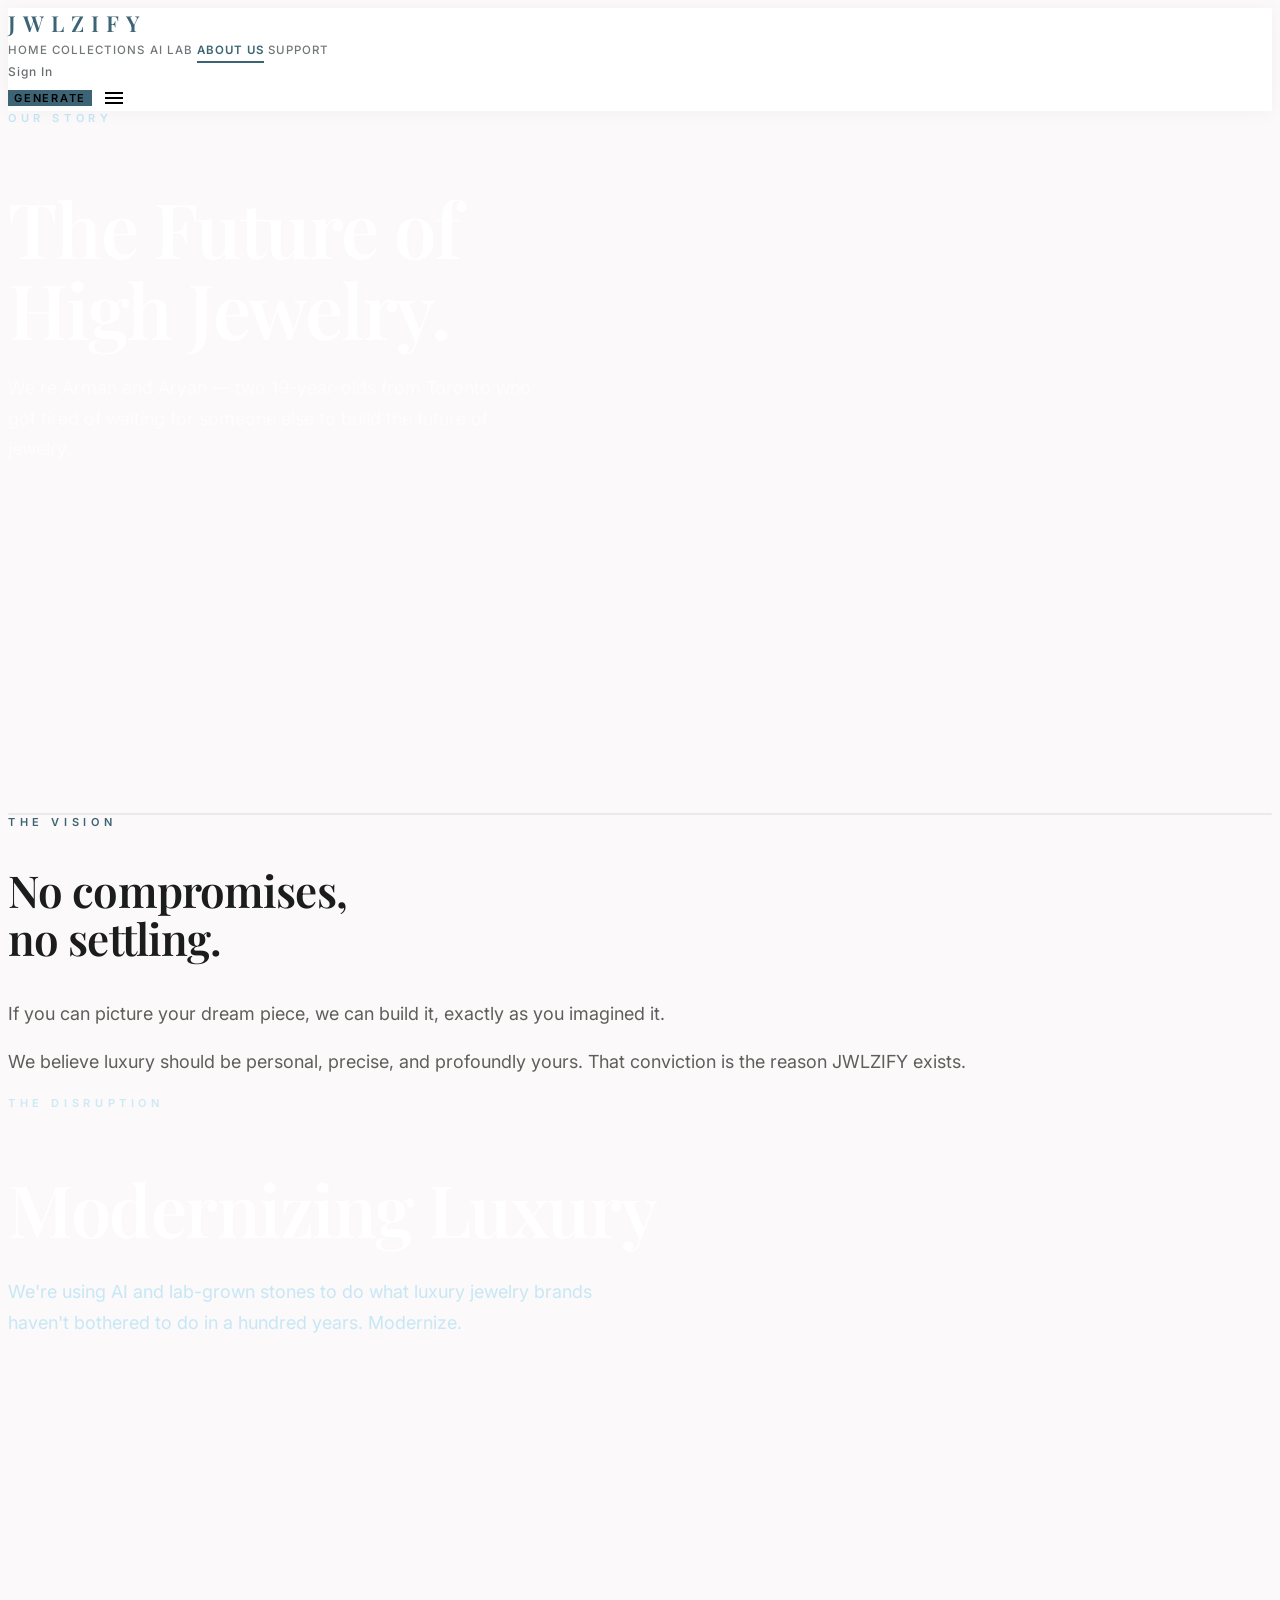
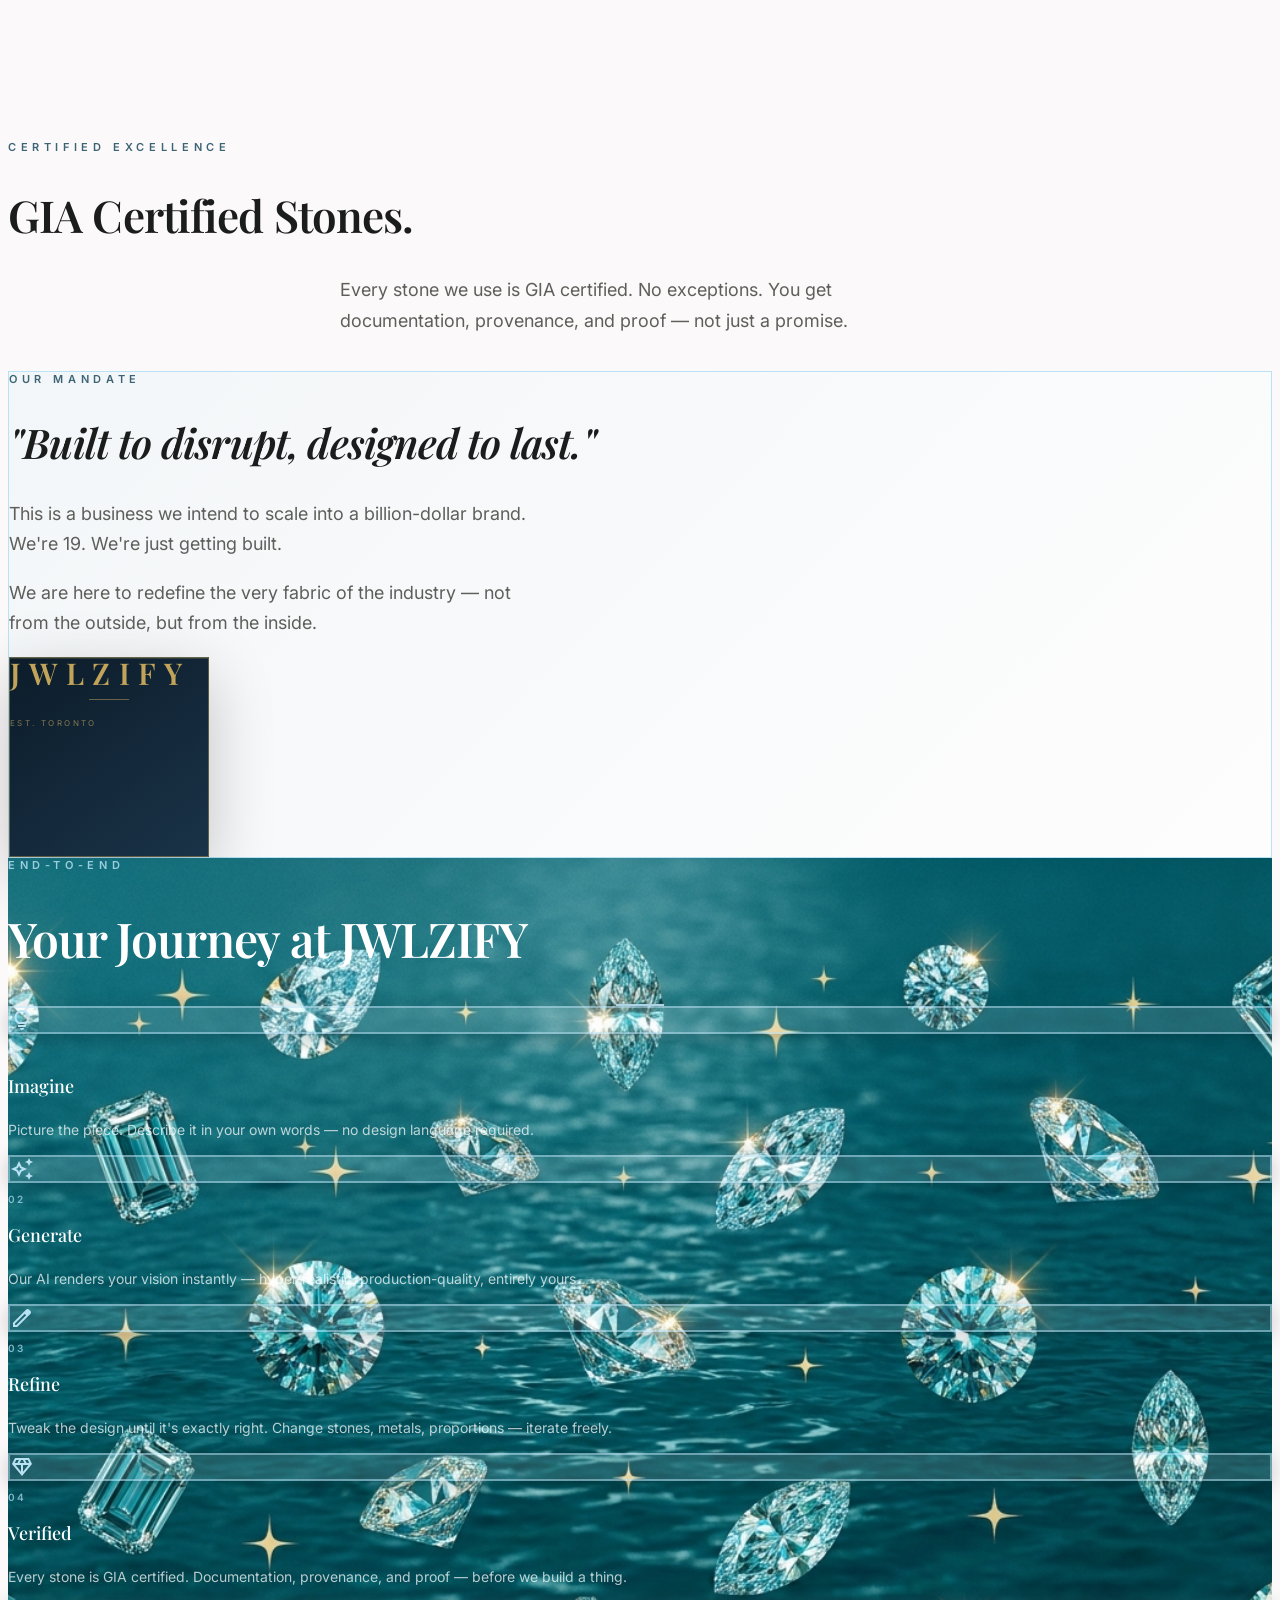
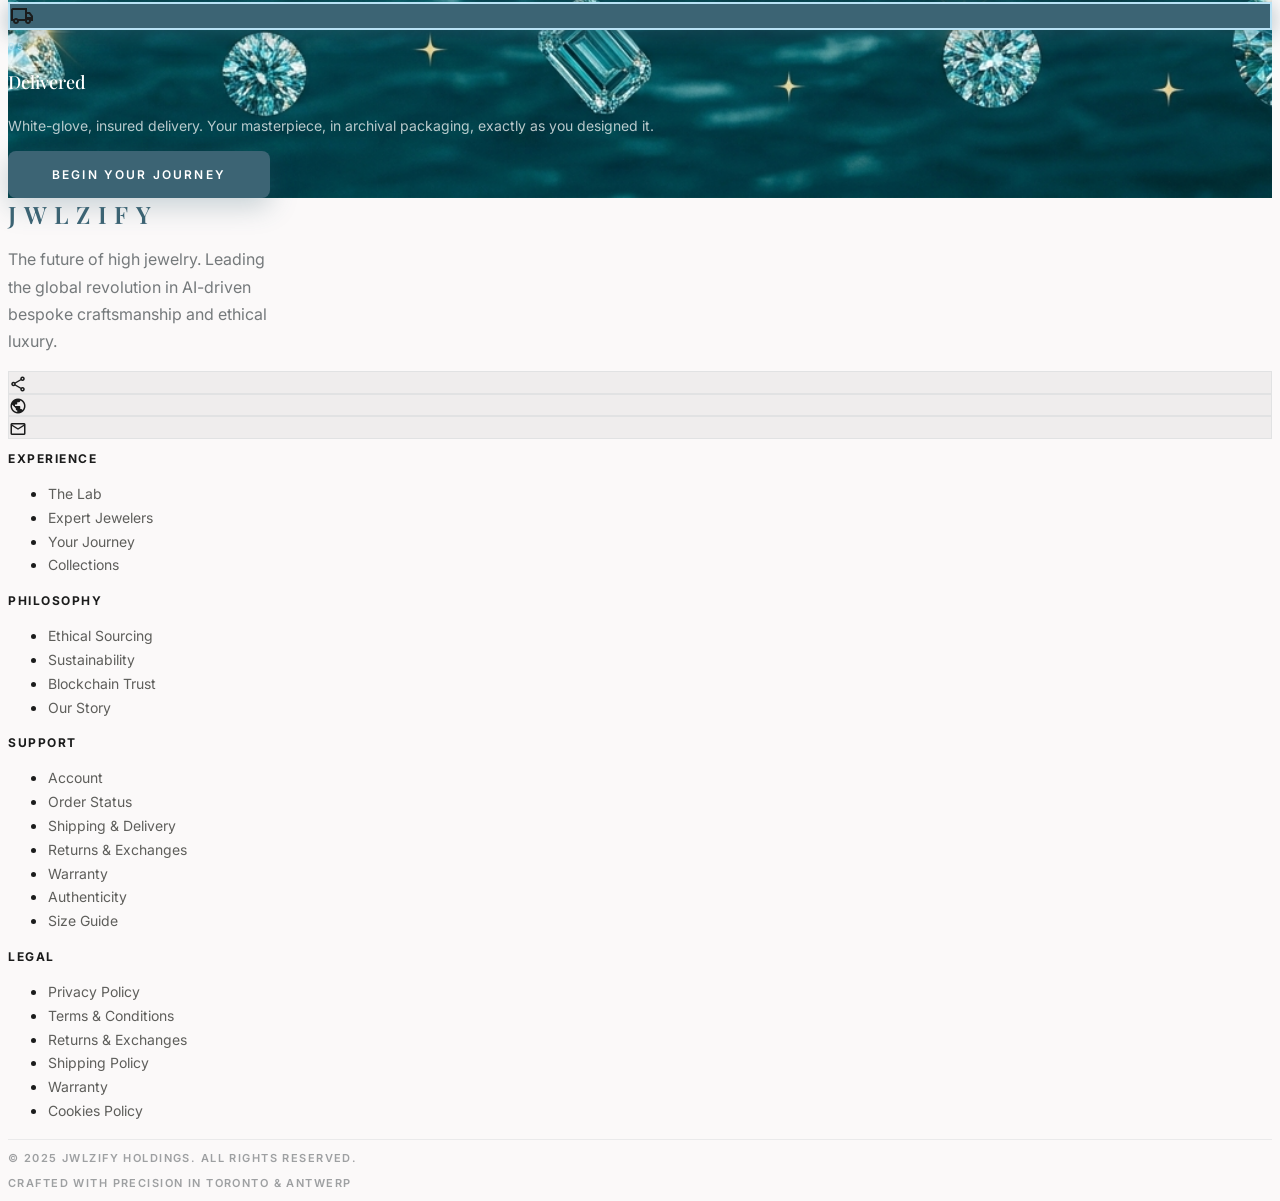
==== about.html @ e2f7aafb "Remove bottom gap in GIA section Co-Authored-By: Claude Sonnet 4.6 <noreply@anthropic.com>" ====
<!DOCTYPE html>
<html class="light" lang="en">
<head>
<meta charset="utf-8">
<meta content="width=device-width, initial-scale=1.0" name="viewport">
<title>JWLZIFY — About Us</title>
<script src="https://cdn.tailwindcss.com?plugins=forms,container-queries"></script>
<link href="https://fonts.googleapis.com/css2?family=Playfair+Display:ital,wght@0,400..900;1,400..900&family=Inter:wght@300;400;500;600;700&display=swap" rel="stylesheet">
<link href="https://fonts.googleapis.com/css2?family=Material+Symbols+Outlined:wght,FILL@100..700,0..1&display=swap" rel="stylesheet">
<link rel="stylesheet" href="styles.css">
<!-- Firebase SDK -->
<script src="https://www.gstatic.com/firebasejs/10.7.1/firebase-app-compat.js"></script>
<script src="https://www.gstatic.com/firebasejs/10.7.1/firebase-auth-compat.js"></script>
<script src="https://www.gstatic.com/firebasejs/10.7.1/firebase-firestore-compat.js"></script>
<script>
tailwind.config = {
  darkMode:"class",
  theme:{extend:{colors:{
    "primary":"#3c6474","on-primary":"#ffffff",
    "primary-container":"#b9e2f5","on-primary-container":"#3e6576",
    "primary-fixed":"#c0e9fc","primary-fixed-dim":"#a4cddf",
    "secondary":"#5e5e5b","on-secondary":"#ffffff",
    "secondary-container":"#e1dfdb","on-secondary-container":"#63635f",
    "surface":"#fbf9f9","surface-dim":"#dbdad9",
    "surface-container-lowest":"#ffffff","surface-container-low":"#f5f3f3",
    "surface-container":"#efeded","surface-container-high":"#e9e8e7",
    "surface-container-highest":"#e3e2e2",
    "on-surface":"#1b1c1c","on-surface-variant":"#41484b",
    "outline":"#71787c","outline-variant":"#c1c7cb",
    "background":"#fbf9f9",
  }}}
}
</script>
<style>
.about-hero-bg {
  background-image: url('about%20us%20pic.png');
  background-size: cover;
  background-position: center center;
  background-repeat: no-repeat;
}
.modern-overlay {
  background: linear-gradient(to top, rgba(27,28,28,0.88) 0%, rgba(27,28,28,0.55) 45%, rgba(27,28,28,0.25) 100%);
}
</style>
</head>
<body class="bg-[#fbf9f9] text-[#1b1c1c]">

<!-- ════════════════════════════
     NAVIGATION
════════════════════════════ -->
<header id="siteHeader" class="sticky top-0 w-full z-50 nav-glass border-b border-[#c1c7cb]/20"
        style="box-shadow:0 1px 18px rgba(0,0,0,0.04);">
  <nav class="flex justify-between items-center w-full max-w-[1600px] mx-auto px-4 md:px-16 py-5">
    <div class="flex items-center gap-10">
      <a href="index.html" style="font-family:'Playfair Display',serif;font-size:22px;font-weight:600;letter-spacing:0.32em;color:#3c6474;text-transform:uppercase;">JWLZIFY</a>
      <div class="hidden lg:flex items-center gap-8">
        <a href="index.html"       class="nav-link">Home</a>
        <a href="collections.html" class="nav-link">Collections</a>
        <a href="ailab.html"       class="nav-link">AI Lab</a>
        <a href="about.html"       class="nav-link nav-active">About Us</a>
        <a href="support.html"     class="nav-link">Support</a>
      </div>
    </div>
    <div class="flex items-center gap-5">
      <div class="hidden lg:flex items-center">
        <button id="signInBtn" onclick="signInWithGoogle()"
          style="font-family:Inter,sans-serif;font-size:12px;font-weight:500;letter-spacing:0.08em;color:rgba(65,72,75,0.8);background:transparent;border:none;cursor:pointer;padding:6px 0;transition:color 0.2s ease;">Sign In</button>
        <div id="userMenu" style="display:none;align-items:center;gap:8px;position:relative;cursor:pointer;" onclick="toggleDropdown()">
          <img id="userAvatar" style="width:32px;height:32px;border-radius:50%;object-fit:cover;border:2px solid rgba(60,100,116,0.3);" src="" alt="avatar">
          <span id="userName" style="font-family:Inter;font-size:13px;font-weight:500;color:#1b1c1c;"></span>
          <div id="userDropdown" style="display:none;position:absolute;top:calc(100% + 12px);right:0;background:white;border:0.5px solid rgba(193,199,203,0.6);border-radius:12px;padding:8px;min-width:160px;box-shadow:0 8px 32px rgba(0,0,0,0.08);z-index:1000;">
            <button onclick="signOut()" style="width:100%;text-align:left;padding:10px 14px;font-family:Inter;font-size:13px;color:#1b1c1c;background:transparent;border:none;border-radius:8px;cursor:pointer;transition:background 0.15s ease;" onmouseover="this.style.background='#f5f3f3'" onmouseout="this.style.background='transparent'">Sign Out</button>
          </div>
        </div>
      </div>
      <a href="ailab.html">
        <button class="label text-white px-7 py-3 rounded-lg active:scale-95 transition-all hover:brightness-110 btn-glow"
                style="background:#3c6474;font-size:11px;letter-spacing:0.16em;border:none;">GENERATE</button>
      </a>
      <button class="lg:hidden text-[#1b1c1c]" aria-label="Menu" style="background:none;border:none;">
        <span class="material-symbols-outlined">menu</span>
      </button>
    </div>
  </nav>
</header>

<main>

<!-- ════════════════════════════
     HERO — THE FOUNDERS
════════════════════════════ -->
<section class="relative overflow-hidden about-hero-wrap" style="height:clamp(560px,78vh,920px);">
  <!-- Background -->
  <div class="absolute inset-0 about-hero-bg"></div>
  <!-- Gradient overlays -->
  <div class="absolute inset-0 modern-overlay"></div>
  <div class="absolute inset-0" style="background:radial-gradient(ellipse 80% 60% at 30% 70%, rgba(60,100,116,0.08) 0%, transparent 70%);"></div>

  <!-- Content -->
  <div class="absolute inset-0 flex flex-col justify-end px-4 md:px-16 pb-20 max-w-[1600px] mx-auto">
    <div class="max-w-2xl">
      <span class="eyebrow" style="color:rgba(185,226,245,0.82);margin-bottom:20px;">Our Story</span>
      <h1 style="font-family:'Playfair Display',serif;font-size:clamp(42px,6.5vw,76px);font-weight:600;line-height:1.06;letter-spacing:-0.02em;color:#ffffff;margin-bottom:24px;">
        The Future of<br>High Jewelry.
      </h1>
      <p class="body-lg" style="color:rgba(255,255,255,0.76);max-width:540px;">
        We're Arman and Aryan — two 19-year-olds from Toronto who got tired of waiting for someone else to build the future of jewelry.
      </p>
    </div>
  </div>
</section>

<!-- ════════════════════════════
     SECTION 1 — THE VISION
════════════════════════════ -->
<section class="py-24 md:py-32 bg-[#f5f3f3]">
  <div class="max-w-[1600px] mx-auto px-4 md:px-16 grid md:grid-cols-2 gap-16 md:gap-24 items-center">
    <!-- Image -->
    <div class="about-img-wrap rounded-lg overflow-hidden shadow-lg" style="border:1px solid rgba(193,199,203,0.3);">
      <img
        class="w-full object-cover"
        style="aspect-ratio:4/5;"
        src="https://lh3.googleusercontent.com/aida-public/[base64]"
        alt="Crystalline Vision"
        onerror="this.parentElement.style.background='linear-gradient(135deg,#d0e8f2 0%,#eef7fa 100%)';this.style.display='none'">
    </div>
    <!-- Copy -->
    <div>
      <span class="eyebrow">The Vision</span>
      <h2 class="h-section mb-8" style="font-size:clamp(32px,3.5vw,44px);">No compromises,<br>no settling.</h2>
      <p class="body-lg mb-8" style="color:#5e5e5b;">
        If you can picture your dream piece, we can build it, exactly as you imagined it.
      </p>
      <p class="body-lg" style="color:#5e5e5b;">
        We believe luxury should be personal, precise, and profoundly yours. That conviction is the reason JWLZIFY exists.
      </p>
    </div>
  </div>
</section>

<!-- ════════════════════════════
     SECTION 2 — MODERNIZING LUXURY (full-bleed)
════════════════════════════ -->
<section class="relative flex items-center justify-center text-center overflow-hidden" style="min-height:580px;">
  <!-- Background image -->
  <div class="absolute inset-0">
    <div class="absolute inset-0" style="background:linear-gradient(135deg,#0f2832 0%,#1b3a47 45%,#0f2832 100%);"></div>
    <img
      class="absolute inset-0 w-full h-full object-cover"
      style="filter:grayscale(100%) brightness(0.38);mix-blend-mode:luminosity;"
      src="https://lh3.googleusercontent.com/aida-public/[base64]"
      alt="Modern Craft"
      onerror="this.style.display='none'">
    <div class="absolute inset-0" style="background:rgba(60,100,116,0.08);mix-blend-mode:overlay;"></div>
  </div>
  <!-- Content -->
  <div class="relative z-10 max-w-4xl px-4 md:px-16 py-28">
    <span class="eyebrow" style="color:rgba(185,226,245,0.7);display:block;margin-bottom:24px;">The Disruption</span>
    <h2 style="font-family:'Playfair Display',serif;font-size:clamp(40px,6vw,72px);font-weight:600;line-height:1.08;letter-spacing:-0.02em;color:#ffffff;margin-bottom:28px;">
      Modernizing Luxury
    </h2>
    <p class="body-lg mx-auto" style="color:rgba(185,226,245,0.78);max-width:600px;line-height:1.75;">
      We're using AI and lab-grown stones to do what luxury jewelry brands haven't bothered to do in a hundred years. Modernize.
    </p>
  </div>
</section>

<!-- ════════════════════════════
     SECTION — GIA CERTIFIED STONES
════════════════════════════ -->
<section class="bg-[#fbf9f9]" style="padding-top:4rem;padding-bottom:1rem;">
  <div class="max-w-[1600px] mx-auto px-4 md:px-16">
    <div class="max-w-[860px] mx-auto text-center">
      <span class="eyebrow">Certified Excellence</span>
      <h2 class="h-section mb-8" style="font-size:clamp(32px,3.5vw,44px);">GIA Certified Stones.</h2>
      <p class="body-lg mb-4" style="color:#5e5e5b;max-width:600px;margin-left:auto;margin-right:auto;">
        Every stone we use is GIA certified. No exceptions. You get documentation, provenance, and proof — not just a promise.
      </p>
    </div>
  </div>
</section>

<!-- ════════════════════════════
     SECTION 3 — OUR MANDATE
════════════════════════════ -->
<section class="py-24 md:py-32 bg-[#fbf9f9]">
  <div class="max-w-[1600px] mx-auto px-4 md:px-16">
    <div class="rounded-xl overflow-hidden flex flex-col md:flex-row items-center gap-0"
         style="border:1px solid #b9e2f5;background:linear-gradient(135deg,rgba(185,226,245,0.12) 0%,rgba(255,255,255,0.7) 100%);">
      <!-- Copy side -->
      <div class="flex-1 p-12 md:p-20">
        <span class="eyebrow">Our Mandate</span>
        <h2 class="h-section mb-8" style="font-size:clamp(30px,3.2vw,42px);font-style:italic;">
          "Built to disrupt, designed to last."
        </h2>
        <p class="body-lg mb-6" style="color:#5e5e5b;max-width:520px;">
          This is a business we intend to scale into a billion-dollar brand. We're 19. We're just getting built.
        </p>
        <p class="body-lg" style="color:#5e5e5b;max-width:520px;">
          We are here to redefine the very fabric of the industry — not from the outside, but from the inside.
        </p>
      </div>
      <!-- 19 badge -->
      <div class="flex-shrink-0 flex items-center justify-center p-12 md:p-20">
        <div class="flex flex-col items-center justify-center rounded-full text-center"
             style="width:200px;height:200px;background:linear-gradient(145deg,#0c1c2a 0%,#1a3348 100%);border:1px solid rgba(193,164,90,0.45);box-shadow:0 20px 60px rgba(0,0,0,0.22),inset 0 1px 0 rgba(193,164,90,0.18);">
          <span style="font-family:'Playfair Display',serif;font-size:30px;font-weight:600;letter-spacing:0.28em;color:#c1a45a;line-height:1;text-transform:uppercase;">JWLZIFY</span>
          <div style="width:40px;height:1px;background:rgba(193,164,90,0.5);margin:10px auto;"></div>
          <span style="font-size:8px;letter-spacing:0.3em;color:rgba(193,164,90,0.65);text-transform:uppercase;font-family:Inter,sans-serif;">Est. Toronto</span>
        </div>
      </div>
    </div>
  </div>
</section>


<!-- ════════════════════════════
     SECTION — YOUR JOURNEY AT JWLZIFY
════════════════════════════ -->
<section class="py-24 md:py-32" style="background-image:url('howitworks.png?v=3');background-size:cover;background-position:center;background-repeat:no-repeat;position:relative;">
  <div class="absolute inset-0" style="background:rgba(10,24,32,0.62);"></div>
  <div class="max-w-[1600px] mx-auto px-4 md:px-16" style="position:relative;z-index:1;">
    <div class="text-center mb-20">
      <span class="eyebrow" style="color:rgba(185,226,245,0.82);">End-to-End</span>
      <h2 class="h-section" style="color:#ffffff;">Your Journey at JWLZIFY</h2>
      <div style="width:48px;height:2px;background:#b9e2f5;margin:20px auto 0;"></div>
    </div>

    <div class="relative">
      <!-- Connector line (desktop) -->
      <div class="hidden md:block absolute top-8 left-0 right-0 h-px" style="margin:0 9%;background:rgba(185,226,245,0.35);"></div>

      <div class="grid md:grid-cols-5 gap-10 relative">

        <!-- 01 Imagine -->
        <div class="flex flex-col items-center text-center">
          <div class="w-16 h-16 rounded-full flex items-center justify-center mb-6 relative z-10"
               style="background:rgba(255,255,255,0.12);border:2px solid rgba(185,226,245,0.5);box-shadow:0 4px 20px rgba(0,0,0,0.2);">
            <span class="material-symbols-outlined" style="color:#b9e2f5;font-size:24px;">lightbulb</span>
          </div>
          <p class="label mb-3" style="font-size:10px;letter-spacing:0.22em;color:rgba(185,226,245,0.7);">01</p>
          <h3 class="h-sub mb-3" style="font-size:18px;color:#ffffff;">Imagine</h3>
          <p class="body-copy" style="font-size:14px;color:rgba(255,255,255,0.72);">Picture the piece. Describe it in your own words — no design language required.</p>
        </div>

        <!-- 02 Generate -->
        <div class="flex flex-col items-center text-center">
          <div class="w-16 h-16 rounded-full flex items-center justify-center mb-6 relative z-10"
               style="background:rgba(255,255,255,0.12);border:2px solid rgba(185,226,245,0.5);box-shadow:0 4px 20px rgba(0,0,0,0.2);">
            <span class="material-symbols-outlined" style="color:#b9e2f5;font-size:24px;">auto_awesome</span>
          </div>
          <p class="label mb-3" style="font-size:10px;letter-spacing:0.22em;color:rgba(185,226,245,0.7);">02</p>
          <h3 class="h-sub mb-3" style="font-size:18px;color:#ffffff;">Generate</h3>
          <p class="body-copy" style="font-size:14px;color:rgba(255,255,255,0.72);">Our AI renders your vision instantly — hyper-realistic, production-quality, entirely yours.</p>
        </div>

        <!-- 03 Refine -->
        <div class="flex flex-col items-center text-center">
          <div class="w-16 h-16 rounded-full flex items-center justify-center mb-6 relative z-10"
               style="background:rgba(255,255,255,0.12);border:2px solid rgba(185,226,245,0.5);box-shadow:0 4px 20px rgba(0,0,0,0.2);">
            <span class="material-symbols-outlined" style="color:#b9e2f5;font-size:24px;">edit</span>
          </div>
          <p class="label mb-3" style="font-size:10px;letter-spacing:0.22em;color:rgba(185,226,245,0.7);">03</p>
          <h3 class="h-sub mb-3" style="font-size:18px;color:#ffffff;">Refine</h3>
          <p class="body-copy" style="font-size:14px;color:rgba(255,255,255,0.72);">Tweak the design until it's exactly right. Change stones, metals, proportions — iterate freely.</p>
        </div>

        <!-- 04 Verified -->
        <div class="flex flex-col items-center text-center">
          <div class="w-16 h-16 rounded-full flex items-center justify-center mb-6 relative z-10"
               style="background:rgba(255,255,255,0.12);border:2px solid rgba(185,226,245,0.5);box-shadow:0 4px 20px rgba(0,0,0,0.2);">
            <span class="material-symbols-outlined" style="color:#b9e2f5;font-size:24px;">diamond</span>
          </div>
          <p class="label mb-3" style="font-size:10px;letter-spacing:0.22em;color:rgba(185,226,245,0.7);">04</p>
          <h3 class="h-sub mb-3" style="font-size:18px;color:#ffffff;">Verified</h3>
          <p class="body-copy" style="font-size:14px;color:rgba(255,255,255,0.72);">Every stone is GIA certified. Documentation, provenance, and proof — before we build a thing.</p>
        </div>

        <!-- 05 Delivered -->
        <div class="flex flex-col items-center text-center">
          <div class="w-16 h-16 rounded-full flex items-center justify-center mb-6 relative z-10"
               style="background:#3c6474;border:2px solid #b9e2f5;box-shadow:0 4px 20px rgba(60,100,116,0.4);">
            <span class="material-symbols-outlined text-white" style="font-size:24px;">local_shipping</span>
          </div>
          <p class="label mb-3" style="font-size:10px;letter-spacing:0.22em;color:rgba(185,226,245,0.7);">05</p>
          <h3 class="h-sub mb-3" style="font-size:18px;color:#ffffff;">Delivered</h3>
          <p class="body-copy" style="font-size:14px;color:rgba(255,255,255,0.72);">White-glove, insured delivery. Your masterpiece, in archival packaging, exactly as you designed it.</p>
        </div>

      </div>
    </div>

    <div class="text-center mt-16">
      <a href="ailab.html">
        <button class="btn-primary btn-glow" style="font-size:12px;letter-spacing:0.18em;padding:16px 44px;">Begin Your Journey</button>
      </a>
    </div>
  </div>
</section>


</main>

<!-- ════════════════════════════
     FOOTER
════════════════════════════ -->
<footer class="w-full py-24 bg-white border-t border-[#c1c7cb]/12">
  <div class="max-w-[1600px] mx-auto px-4 md:px-16">
    <div class="grid grid-cols-12 gap-16 mb-20">
      <div class="col-span-12 lg:col-span-4 flex flex-col gap-8">
        <span style="font-family:'Playfair Display',serif;font-size:24px;font-weight:600;letter-spacing:0.32em;color:#3c6474;text-transform:uppercase;">JWLZIFY</span>
        <p class="body-copy" style="max-width:280px;color:rgba(65,72,75,0.72);">The future of high jewelry. Leading the global revolution in AI-driven bespoke craftsmanship and ethical luxury.</p>
        <div class="flex gap-4">
          <div class="w-10 h-10 rounded-full flex items-center justify-center cursor-pointer hover:bg-[#3c6474] hover:text-white transition-all" style="background:#efeded;border:1px solid rgba(193,199,203,0.3);"><span class="material-symbols-outlined" style="font-size:18px;">share</span></div>
          <div class="w-10 h-10 rounded-full flex items-center justify-center cursor-pointer hover:bg-[#3c6474] hover:text-white transition-all" style="background:#efeded;border:1px solid rgba(193,199,203,0.3);"><span class="material-symbols-outlined" style="font-size:18px;">public</span></div>
          <div class="w-10 h-10 rounded-full flex items-center justify-center cursor-pointer hover:bg-[#3c6474] hover:text-white transition-all" style="background:#efeded;border:1px solid rgba(193,199,203,0.3);"><span class="material-symbols-outlined" style="font-size:18px;">mail</span></div>
        </div>
      </div>
      <div class="col-span-12 lg:col-span-8 grid grid-cols-1 sm:grid-cols-2 lg:grid-cols-4 gap-10">
        <div class="flex flex-col gap-6">
          <p class="label" style="font-size:12px;letter-spacing:0.13em;color:#1b1c1c;font-weight:700;">Experience</p>
          <ul class="flex flex-col gap-3">
            <li><a href="ailab.html" class="body-copy hover:text-[#3c6474] transition-colors" style="font-size:14px;">The Lab</a></li>
            <li><a href="about.html" class="body-copy hover:text-[#3c6474] transition-colors" style="font-size:14px;">Expert Jewelers</a></li>
            <li><a href="about.html" class="body-copy hover:text-[#3c6474] transition-colors" style="font-size:14px;">Your Journey</a></li>
            <li><a href="collections.html" class="body-copy hover:text-[#3c6474] transition-colors" style="font-size:14px;">Collections</a></li>
          </ul>
        </div>
        <div class="flex flex-col gap-6">
          <p class="label" style="font-size:12px;letter-spacing:0.13em;color:#1b1c1c;font-weight:700;">Philosophy</p>
          <ul class="flex flex-col gap-3">
            <li><a href="about.html" class="body-copy hover:text-[#3c6474] transition-colors" style="font-size:14px;">Ethical Sourcing</a></li>
            <li><a href="about.html" class="body-copy hover:text-[#3c6474] transition-colors" style="font-size:14px;">Sustainability</a></li>
            <li><a href="about.html" class="body-copy hover:text-[#3c6474] transition-colors" style="font-size:14px;">Blockchain Trust</a></li>
            <li><a href="about.html" class="body-copy hover:text-[#3c6474] transition-colors" style="font-size:14px;">Our Story</a></li>
          </ul>
        </div>
        <div class="flex flex-col gap-6">
          <p class="label" style="font-size:12px;letter-spacing:0.13em;color:#1b1c1c;font-weight:700;">Support</p>
          <ul class="flex flex-col gap-3">
            <li><a href="support.html" class="body-copy hover:text-[#3c6474] transition-colors" style="font-size:14px;">Account</a></li>
            <li><a href="support.html" class="body-copy hover:text-[#3c6474] transition-colors" style="font-size:14px;">Order Status</a></li>
            <li><a href="support.html" class="body-copy hover:text-[#3c6474] transition-colors" style="font-size:14px;">Shipping &amp; Delivery</a></li>
            <li><a href="support.html" class="body-copy hover:text-[#3c6474] transition-colors" style="font-size:14px;">Returns &amp; Exchanges</a></li>
            <li><a href="support.html" class="body-copy hover:text-[#3c6474] transition-colors" style="font-size:14px;">Warranty</a></li>
            <li><a href="support.html" class="body-copy hover:text-[#3c6474] transition-colors" style="font-size:14px;">Authenticity</a></li>
            <li><a href="support.html" class="body-copy hover:text-[#3c6474] transition-colors" style="font-size:14px;">Size Guide</a></li>
          </ul>
        </div>
        <div class="flex flex-col gap-6">
          <p class="label" style="font-size:12px;letter-spacing:0.13em;color:#1b1c1c;font-weight:700;">Legal</p>
          <ul class="flex flex-col gap-3">
            <li><a href="legal.html" class="body-copy hover:text-[#3c6474] transition-colors" style="font-size:14px;">Privacy Policy</a></li>
            <li><a href="legal.html" class="body-copy hover:text-[#3c6474] transition-colors" style="font-size:14px;">Terms &amp; Conditions</a></li>
            <li><a href="legal.html" class="body-copy hover:text-[#3c6474] transition-colors" style="font-size:14px;">Returns &amp; Exchanges</a></li>
            <li><a href="legal.html" class="body-copy hover:text-[#3c6474] transition-colors" style="font-size:14px;">Shipping Policy</a></li>
            <li><a href="legal.html" class="body-copy hover:text-[#3c6474] transition-colors" style="font-size:14px;">Warranty</a></li>
            <li><a href="legal.html" class="body-copy hover:text-[#3c6474] transition-colors" style="font-size:14px;">Cookies Policy</a></li>
          </ul>
        </div>
      </div>
    </div>
    <div class="pt-10 flex flex-col sm:flex-row justify-between items-center gap-4"
         style="border-top:0.5px solid rgba(193,199,203,0.3);">
      <p class="label" style="font-size:11px;letter-spacing:0.13em;color:rgba(65,72,75,0.5);">© 2025 JWLZIFY Holdings. All Rights Reserved.</p>
      <p class="label" style="font-size:11px;letter-spacing:0.13em;color:rgba(65,72,75,0.5);">Crafted with Precision in Toronto &amp; Antwerp</p>
    </div>
  </div>
</footer>

<script>
  document.getElementById('siteHeader').classList.add('nav-visible');
</script>
<script src="firebase-auth.js"></script>
<script src="firestore-service.js"></script>
</body>
</html>
---- styles.css ----
/* ════════════════════════════════════════════════════
   JWLZIFY — Shared Stylesheet
   Heritage-Tech Refinement Design System
════════════════════════════════════════════════════ */

/* ─── Base reset ─────────────────────────────────── */
*, *::before, *::after { box-sizing: border-box; }
html { scroll-behavior: smooth; }
body { font-family: 'Inter', sans-serif; overflow-x: hidden; background: #fbf9f9; color: #1b1c1c; }
a { text-decoration: none; color: inherit; }
img { display: block; max-width: 100%; }
button { cursor: pointer; }

::selection { background: #b9e2f5; color: #3e6576; }
::-webkit-scrollbar { width: 4px; }
::-webkit-scrollbar-track { background: #f5f3f3; }
::-webkit-scrollbar-thumb { background: #b9e2f5; border-radius: 4px; }

.material-symbols-outlined {
  font-variation-settings: 'FILL' 0, 'wght' 400, 'GRAD' 0, 'opsz' 24;
  vertical-align: middle;
  line-height: 1;
}

/* ─── Glass / elevation ──────────────────────────── */
.glass {
  background: rgba(255,255,255,0.78);
  backdrop-filter: blur(20px);
  -webkit-backdrop-filter: blur(20px);
}
.glass-lite {
  background: rgba(255,255,255,0.92);
  backdrop-filter: blur(12px);
  -webkit-backdrop-filter: blur(12px);
}
.ambient   { box-shadow: 0 20px 50px -10px rgba(0,0,0,0.06); }
.ambient-lg{ box-shadow: 0 32px 80px -15px rgba(0,0,0,0.08); }

/* ─── Navigation ─────────────────────────────────── */
.nav-glass {
  background: rgba(255,255,255,0.97);
  backdrop-filter: blur(20px);
  -webkit-backdrop-filter: blur(20px);
  box-shadow: 0 1px 0 rgba(0,0,0,0.06);
}
.nav-link {
  font-family: 'Inter', sans-serif;
  font-size: 11.5px;
  font-weight: 500;
  letter-spacing: 0.09em;
  text-transform: uppercase;
  color: rgba(65,72,75,0.75);
  text-decoration: none;
  padding-bottom: 4px;
  border-bottom: 2px solid transparent;
  transition: color 0.2s ease, border-color 0.2s ease;
  white-space: nowrap;
}
.nav-link:hover {
  color: #3c6474;
  border-bottom-color: rgba(60,100,116,0.4);
  opacity: 0.85;
}
.nav-active {
  color: #3c6474 !important;
  font-weight: 600 !important;
  border-bottom: 2px solid #3c6474 !important;
}

/* ─── Label utility ──────────────────────────────── */
.label {
  font-family: 'Inter', sans-serif;
  font-size: 11px;
  font-weight: 600;
  letter-spacing: 0.12em;
  text-transform: uppercase;
}

/* ─── Eyebrow label ──────────────────────────────── */
.eyebrow {
  font-family: 'Inter', sans-serif;
  font-size: 11px;
  font-weight: 600;
  letter-spacing: 0.42em;
  text-transform: uppercase;
  color: #3c6474;
  display: block;
  margin-bottom: 16px;
}

/* ─── Typography ─────────────────────────────────── */
.h-section {
  font-family: 'Playfair Display', serif;
  font-size: clamp(36px, 4vw, 48px);
  font-weight: 600;
  line-height: 1.1;
  letter-spacing: -0.02em;
  color: #1b1c1c;
}
.h-card {
  font-family: 'Playfair Display', serif;
  font-size: 28px;
  font-weight: 500;
  line-height: 1.3;
  color: #1b1c1c;
}
.h-sub {
  font-family: 'Playfair Display', serif;
  font-size: 22px;
  font-weight: 500;
  line-height: 1.4;
  color: #1b1c1c;
}
.body-lg   { font-family: 'Inter', sans-serif; font-size: 18px; line-height: 1.7; color: #5e5e5b; }
.body-copy { font-family: 'Inter', sans-serif; font-size: 16px; line-height: 1.7; color: #5e5e5b; }

/* ─── Buttons ────────────────────────────────────── */
.btn-primary {
  display: inline-flex; align-items: center; justify-content: center; gap: 8px;
  font-family: 'Inter', sans-serif; font-size: 12px; font-weight: 600;
  letter-spacing: 0.18em; text-transform: uppercase;
  color: #fff; background: #3c6474;
  padding: 14px 36px; border-radius: 0.5rem; border: none;
  transition: filter 0.2s ease, transform 0.15s ease, box-shadow 0.2s ease;
  box-shadow: 0 8px 28px rgba(60,100,116,0.28);
}
.btn-primary:hover { filter: brightness(1.1); box-shadow: 0 12px 40px rgba(60,100,116,0.4); }
.btn-primary:active { transform: scale(0.97); }

.btn-outline {
  display: inline-flex; align-items: center; justify-content: center; gap: 8px;
  font-family: 'Inter', sans-serif; font-size: 12px; font-weight: 600;
  letter-spacing: 0.18em; text-transform: uppercase;
  color: #1b1c1c; background: transparent;
  padding: 14px 36px; border-radius: 0.5rem;
  border: 1px solid rgba(193,199,203,0.55);
  transition: background 0.2s ease, border-color 0.2s ease;
}
.btn-outline:hover { background: rgba(185,226,245,0.1); border-color: #3c6474; }

.btn-ghost {
  display: inline-flex; align-items: center; gap: 8px;
  font-family: 'Inter', sans-serif; font-size: 12px; font-weight: 600;
  letter-spacing: 0.15em; text-transform: uppercase;
  color: #3c6474; background: transparent; border: none;
  border-bottom: 1.5px solid rgba(60,100,116,0.28);
  padding: 0 0 2px 0;
  transition: border-color 0.2s ease, gap 0.2s ease;
}
.btn-ghost:hover { border-bottom-color: #3c6474; gap: 12px; }

/* ─── Separator ──────────────────────────────────── */
.plat-sep { height: 0.5px; background: #c1c7cb; }

/* ─── Gallery card hover ─────────────────────────── */
.gal-card .gal-overlay { opacity: 0; transition: opacity 0.5s ease; }
.gal-card:hover .gal-overlay { opacity: 1; }
.gal-card .gal-img { transition: transform 1s ease; }
.gal-card:hover .gal-img { transform: scale(1.08); }

/* ─── Feature large card ─────────────────────────── */
.feat-large .feat-img { transition: transform 1s ease, filter 0.7s ease; filter: grayscale(100%); }
.feat-large:hover .feat-img { transform: scale(1.05); filter: grayscale(0%); }

/* ─── Step card ──────────────────────────────────── */
.step-card { transition: transform 0.35s ease, box-shadow 0.35s ease; }
.step-card:hover { transform: translateY(-6px); box-shadow: 0 24px 48px -8px rgba(60,100,116,0.12); }
.step-icon { transition: transform 0.35s ease; }
.step-card:hover .step-icon { transform: scale(1.12); }

/* ─── Animations ─────────────────────────────────── */
@keyframes drift-r {
  0%   { transform: translateX(-6%) scaleY(0.9);  opacity: 0.45; }
  50%  { transform: translateX(2%)  scaleY(1.08); opacity: 0.65; }
  100% { transform: translateX(-6%) scaleY(0.9);  opacity: 0.45; }
}
@keyframes drift-l {
  0%   { transform: translateX(5%)  scaleY(1.0);  opacity: 0.35; }
  50%  { transform: translateX(-2%) scaleY(0.92); opacity: 0.55; }
  100% { transform: translateX(5%)  scaleY(1.0);  opacity: 0.35; }
}
.mist-a { animation: drift-r 20s ease-in-out infinite; }
.mist-b { animation: drift-l 26s ease-in-out infinite; }

@keyframes float-y {
  0%, 100% { transform: translateY(0); }
  50%       { transform: translateY(-10px); }
}
.float-badge { animation: float-y 6s ease-in-out infinite; }

@keyframes snow-glow {
  0%, 100% { opacity: 0.9; }
  50%       { opacity: 1; filter: brightness(1.06); }
}
.snow { animation: snow-glow 5s ease-in-out infinite; }

@keyframes btn-glow {
  0%, 100% { box-shadow: 0 8px 32px rgba(60,100,116,0.28); }
  50%       { box-shadow: 0 14px 52px rgba(60,100,116,0.44); }
}
.btn-glow { animation: btn-glow 3s ease-in-out infinite; }

@keyframes pulse {
  0%, 100% { opacity: 1; }
  50%       { opacity: 0.45; }
}
.animate-pulse { animation: pulse 2s ease-in-out infinite; }

@keyframes spin {
  to { transform: rotate(360deg); }
}

@keyframes shimmer {
  0%   { background-position: -400px 0; }
  100% { background-position: 400px 0; }
}

/* ─── Masonry grid (collections) ─────────────────── */
.masonry-grid { column-count: 1; column-gap: 20px; }
@media (min-width: 640px)  { .masonry-grid { column-count: 2; } }
@media (min-width: 1024px) { .masonry-grid { column-count: 3; } }
@media (min-width: 1440px) { .masonry-grid { column-count: 4; } }
.masonry-item { break-inside: avoid; margin-bottom: 20px; }

/* ─── Sidebar scrollbar (AI Lab) ─────────────────── */
.sidebar-scroll { scrollbar-width: thin; scrollbar-color: #c1c7cb transparent; }
.sidebar-scroll::-webkit-scrollbar { width: 3px; }
.sidebar-scroll::-webkit-scrollbar-thumb { background: #c1c7cb; border-radius: 10px; }
.no-scrollbar::-webkit-scrollbar { display: none; }

/* ─── Jewelry type button selected state ─────────── */
.jtype-btn { transition: all 0.2s ease; }
.jtype-btn.active {
  background: #b9e2f5 !important;
  color: #234c5b !important;
  border-color: transparent !important;
  box-shadow: 0 4px 14px rgba(185,226,245,0.45);
}

/* ─── Style chip selected state ──────────────────── */
.style-chip { transition: all 0.2s ease; cursor: pointer; }
.style-chip.active {
  background: linear-gradient(135deg, rgba(185,226,245,0.35), rgba(255,255,255,0.7)) !important;
  border-color: #b9e2f5 !important;
  color: #3c6474 !important;
  box-shadow: inset 0 0 10px rgba(185,226,245,0.15);
}

/* ─── AI Lab concept tab ─────────────────────────── */
.concept-tab {
  width: 32px; height: 32px; border-radius: 50%;
  display: flex; align-items: center; justify-content: center;
  font-family: 'Inter', sans-serif; font-size: 11px; font-weight: 700;
  border: 2px solid #e3e2e2; color: #5e5e5b;
  transition: all 0.2s ease; cursor: pointer;
}
.concept-tab.active { background: #3c6474; color: white; border-color: #3c6474; }
.concept-tab:hover:not(.active) { border-color: #3c6474; color: #3c6474; }

/* ─── Glass panel (AI Lab) ───────────────────────── */
.glass-panel {
  background: rgba(255,255,255,0.72);
  backdrop-filter: blur(20px);
  -webkit-backdrop-filter: blur(20px);
}

/* ─── Diamond iridescent chip ────────────────────── */
.iridescent {
  background: linear-gradient(135deg, rgba(185,226,245,0.22) 0%, rgba(255,255,255,0.55) 50%, rgba(185,226,245,0.22) 100%);
  box-shadow: inset 0 0 12px rgba(185,226,245,0.1);
}

/* ─── Hover states for icon buttons (AI Lab dock) ── */
.dock-btn { transition: all 0.2s ease; }
.dock-btn:hover { transform: scale(1.1); }

/* ─── Filter sidebar button (collections) ────────── */
.filter-btn { transition: color 0.2s ease; }
.filter-btn.active { color: #3c6474 !important; font-weight: 700; }
.filter-btn:hover:not(.active) { color: #3c6474; }

/* ─── Masonry card (collections) ────────────────────*/
.m-card { position: relative; overflow: hidden; cursor: pointer; }
.m-card .m-overlay {
  position: absolute; inset: 0;
  background: rgba(255,255,255,0.9);
  backdrop-filter: blur(10px);
  display: flex; flex-direction: column; justify-content: flex-end;
  padding: 28px;
  opacity: 0; transition: opacity 0.45s ease, transform 0.45s ease;
  transform: translateY(8px);
}
.m-card:hover .m-overlay { opacity: 1; transform: translateY(0); }
.m-card img { transition: transform 1s ease; }
.m-card:hover img { transform: scale(1.05); }

/* ─── Placeholder card (when image fails) ─────────── */
.img-fallback {
  background: linear-gradient(135deg, #e9e8e7 0%, #d5e6ee 100%);
  min-height: 320px;
  display: flex; align-items: center; justify-content: center;
}

/* ─── About page parallax image ──────────────────── */
.about-img-wrap { overflow: hidden; border-radius: 0.5rem; }
.about-img-wrap img { transition: transform 1.2s ease; }
.about-img-wrap:hover img { transform: scale(1.04); }

/* ─── Offer / tier cards (homepage What We Offer) ── */
.offer-card {
  background: rgba(255,255,255,0.62);
  backdrop-filter: blur(18px);
  -webkit-backdrop-filter: blur(18px);
  border: 1px solid rgba(185,226,245,0.35);
  border-radius: 16px;
  padding: 32px 28px;
  transition: transform 0.3s ease, box-shadow 0.3s ease, border-color 0.3s ease;
  position: relative;
  overflow: hidden;
}
.offer-card::before {
  content: '';
  position: absolute; top: 0; left: 0; right: 0; height: 1px;
  background: linear-gradient(90deg, transparent, rgba(185,226,245,0.6), transparent);
}
.offer-card:hover {
  transform: translateY(-4px);
  box-shadow: 0 20px 48px rgba(60,100,116,0.12);
  border-color: rgba(60,100,116,0.25);
}

/* ─── Review cards (homepage) ───────────────────── */
.review-card {
  background: rgba(255,255,255,0.68);
  backdrop-filter: blur(16px);
  -webkit-backdrop-filter: blur(16px);
  border: 1px solid rgba(185,226,245,0.3);
  border-radius: 16px;
  padding: 28px 24px;
  transition: transform 0.3s ease, box-shadow 0.3s ease;
  position: relative;
  overflow: hidden;
}
.review-card::before {
  content: '';
  position: absolute; top: 0; left: 0; right: 0; height: 1px;
  background: linear-gradient(90deg, transparent, rgba(185,226,245,0.5), transparent);
}
.review-card:hover {
  transform: translateY(-3px);
  box-shadow: 0 16px 40px rgba(60,100,116,0.1);
}
.review-stars { color: #c9a96e; font-size: 15px; letter-spacing: 1px; }
.review-name {
  font-family: 'Inter', sans-serif;
  font-size: 13px; font-weight: 700;
  letter-spacing: 0.04em;
  color: #1b1c1c;
}
.review-date {
  font-family: 'Inter', sans-serif;
  font-size: 11px;
  color: rgba(65,72,75,0.5);
  letter-spacing: 0.06em;
}
.review-text {
  font-family: 'Inter', sans-serif;
  font-size: 14px;
  line-height: 1.7;
  color: #5e5e5b;
  margin-top: 12px;
}

/* ─── Gallery carousel (collections) ────────────── */
.carousel-wrap { position: relative; overflow: hidden; }
.carousel-track {
  display: flex;
  transition: transform 0.4s ease;
}
.carousel-track > * { flex-shrink: 0; width: 100%; }
.carousel-dots {
  display: flex; justify-content: center; gap: 6px;
  padding: 10px 0 4px;
}
.carousel-dot {
  width: 6px; height: 6px; border-radius: 50%;
  background: rgba(193,199,203,0.6);
  cursor: pointer;
  transition: background 0.2s ease, transform 0.2s ease;
  border: none; padding: 0;
}
.carousel-dot.active {
  background: #3c6474;
  transform: scale(1.3);
}

/* ─── AI Lab skeleton loader ─────────────────────── */
.skeleton {
  background: linear-gradient(90deg, #e9e8e7 25%, #f0efef 50%, #e9e8e7 75%);
  background-size: 400px 100%;
  animation: shimmer 1.4s ease-in-out infinite;
  border-radius: 12px;
}

/* ─── AI Lab spec card ───────────────────────────── */
.spec-card {
  background: rgba(255,255,255,0.75);
  backdrop-filter: blur(16px);
  -webkit-backdrop-filter: blur(16px);
  border: 1px solid rgba(185,226,245,0.4);
  border-radius: 14px;
  padding: 24px;
}
.spec-row {
  display: flex; justify-content: space-between; align-items: flex-start;
  padding: 8px 0;
  border-bottom: 0.5px solid rgba(193,199,203,0.3);
  font-family: 'Inter', sans-serif; font-size: 13px;
}
.spec-row:last-child { border-bottom: none; }
.spec-label { color: rgba(65,72,75,0.6); font-weight: 500; }
.spec-value { color: #1b1c1c; font-weight: 600; text-align: right; max-width: 60%; }

/* ─── AI Lab angle thumbnails ────────────────────── */
.angle-thumb {
  width: 72px; height: 72px;
  border-radius: 8px; overflow: hidden; cursor: pointer;
  border: 2px solid transparent;
  transition: border-color 0.2s ease, transform 0.2s ease;
  flex-shrink: 0;
}
.angle-thumb.active { border-color: #3c6474; }
.angle-thumb:hover:not(.active) {
  border-color: rgba(60,100,116,0.3);
  transform: scale(1.04);
}
.angle-thumb img { width: 100%; height: 100%; object-fit: cover; }

/* ─── Price tag display ──────────────────────────── */
.price-tag {
  background: linear-gradient(135deg, #3c6474, #2d4f5c);
  color: white;
  border-radius: 12px;
  padding: 16px 24px;
  display: flex; align-items: center; justify-content: space-between;
  margin-top: 16px;
}
.price-tag .price-label {
  font-family: 'Inter', sans-serif;
  font-size: 11px; font-weight: 600;
  letter-spacing: 0.18em; text-transform: uppercase;
  opacity: 0.72;
}
.price-tag .price-amount {
  font-family: 'Playfair Display', serif;
  font-size: 26px; font-weight: 600;
}

/* ─── Try-on overlay ─────────────────────────────── */
.tryon-container {
  position: relative;
  display: inline-block;
}
.tryon-jewelry {
  position: absolute;
  mix-blend-mode: multiply;
  pointer-events: none;
}
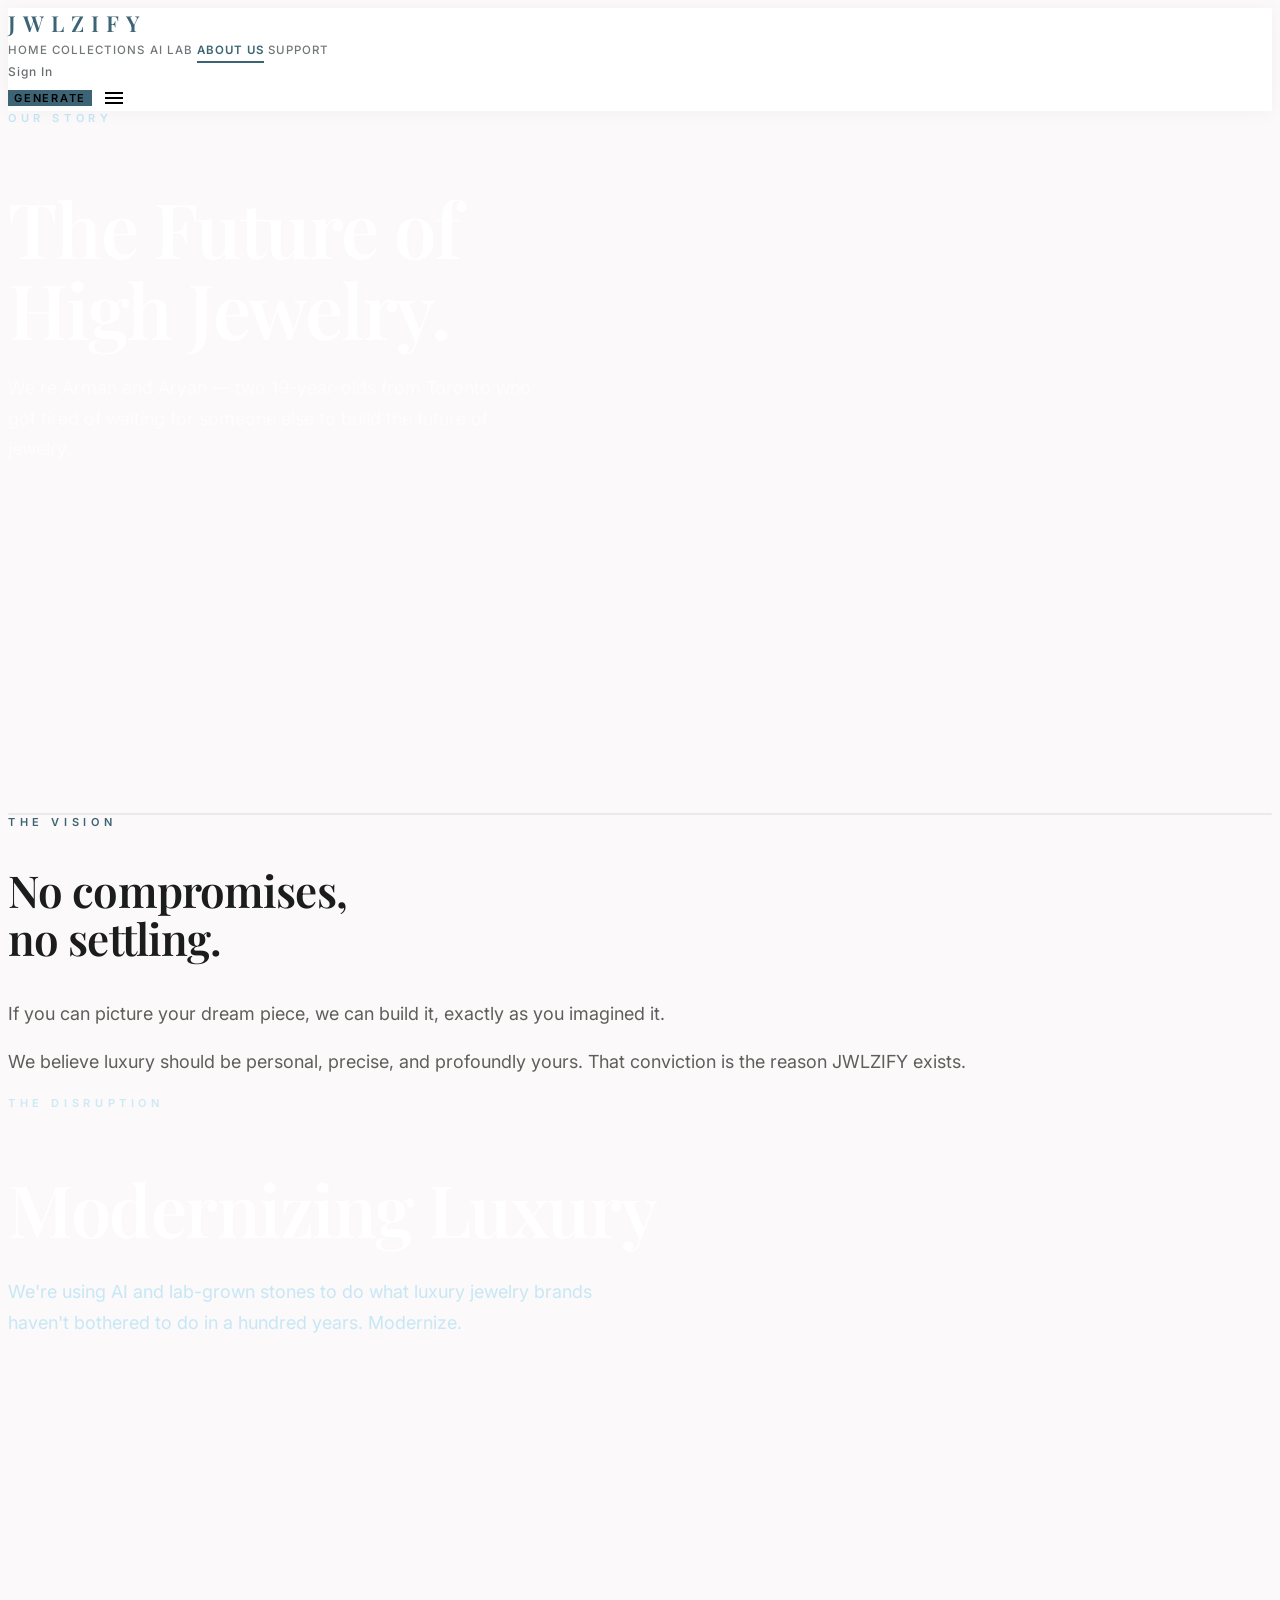
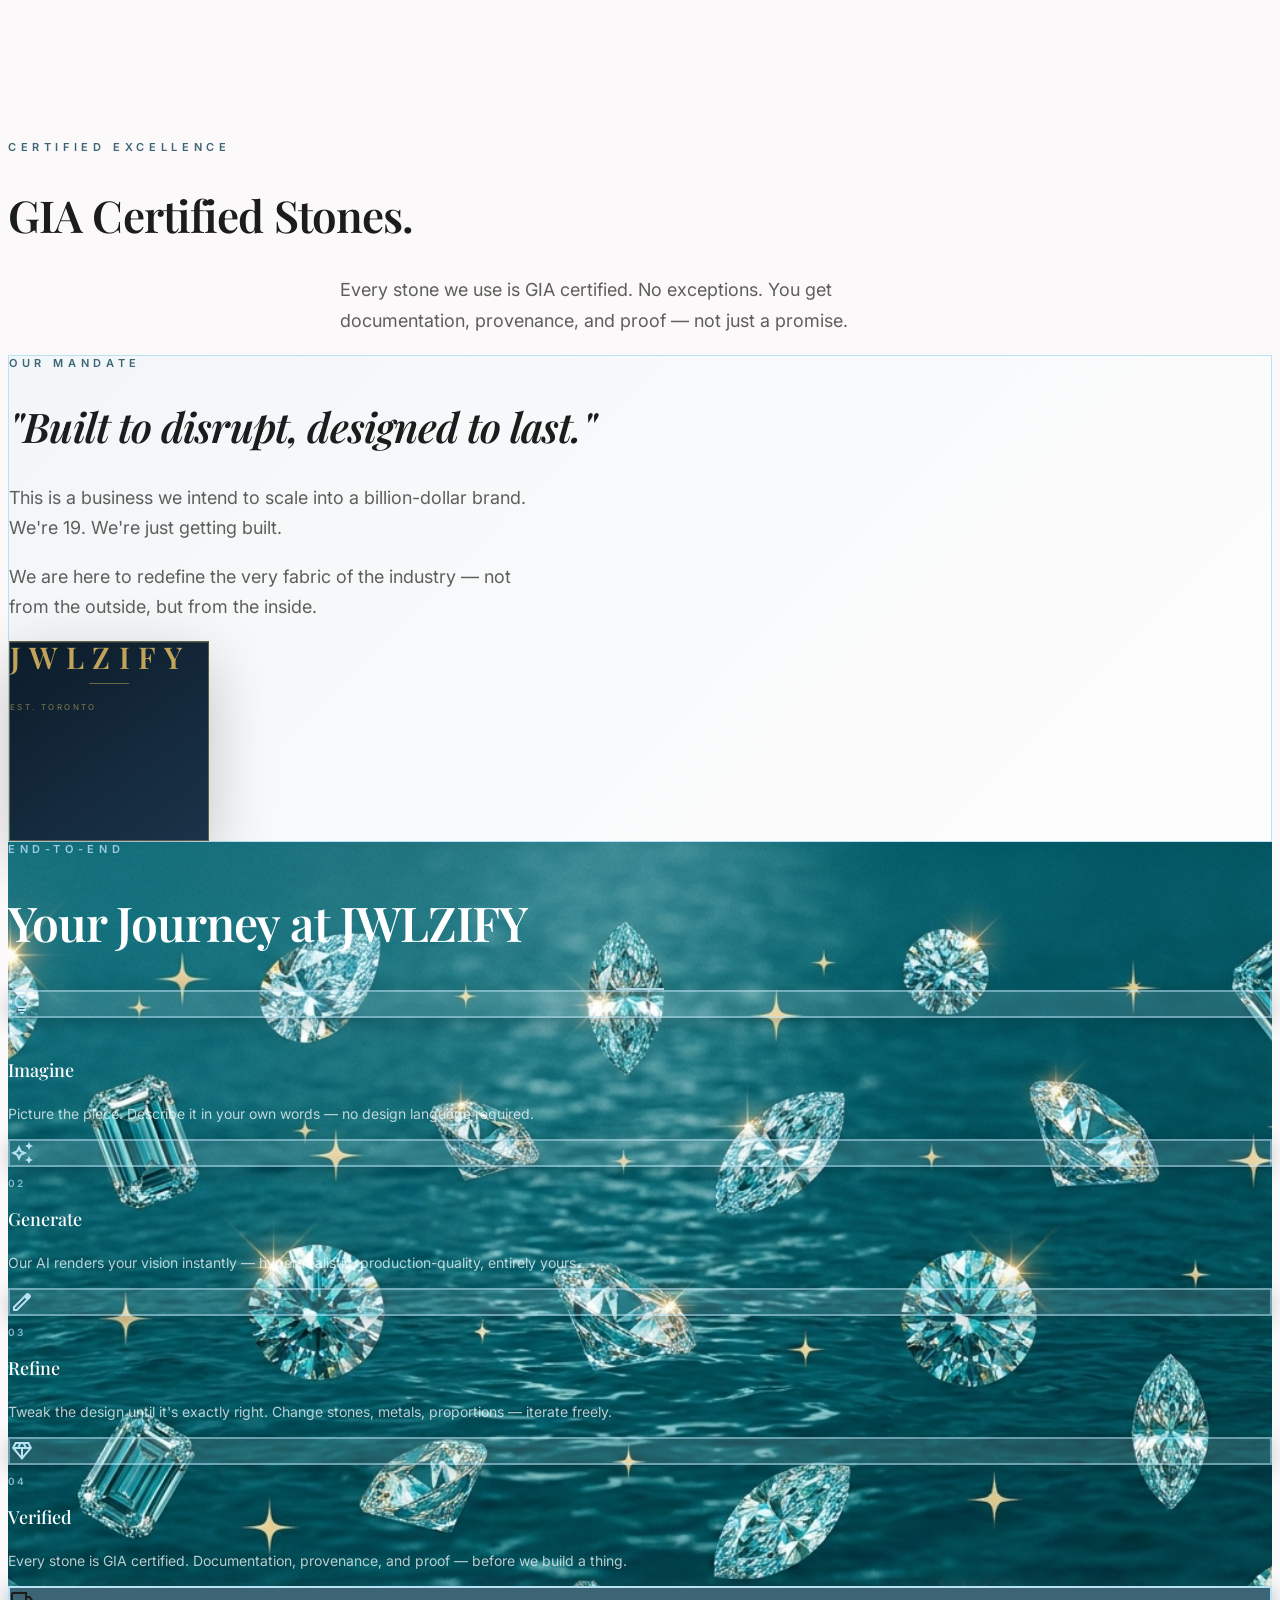
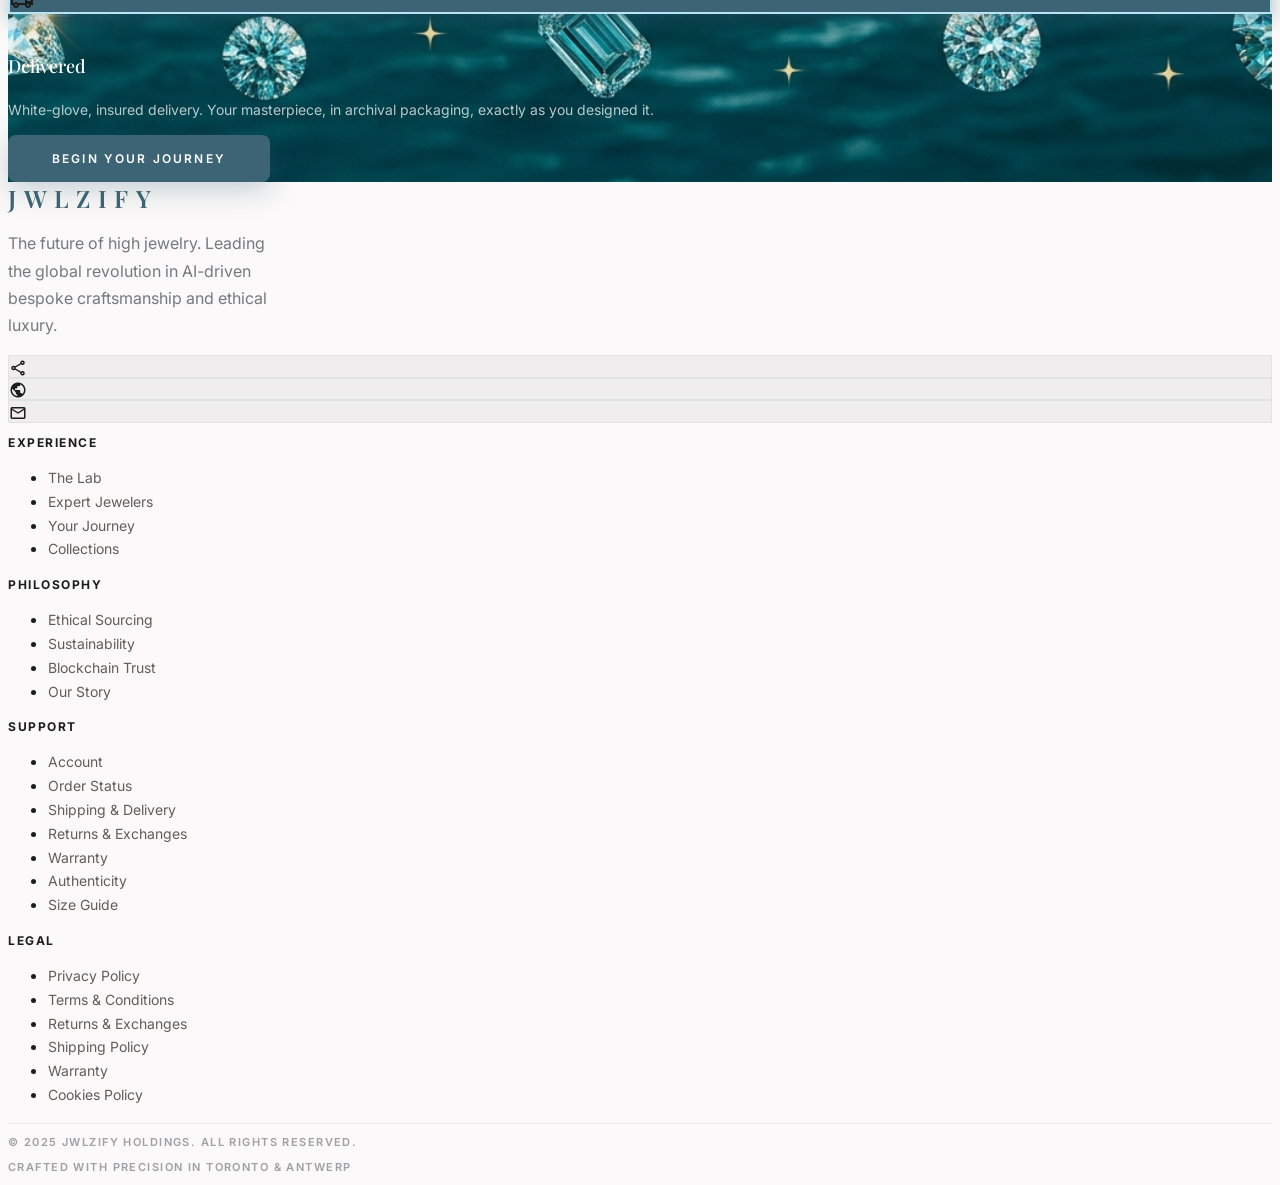
==== commit a1f0c96e: "Remove remaining bottom padding on GIA section Co-Authored-By: Claude Sonnet 4.6 <noreply@anthropic." ====
--- a/about.html
+++ b/about.html
@@ -168,7 +168,7 @@
 <!-- ════════════════════════════
      SECTION — GIA CERTIFIED STONES
 ════════════════════════════ -->
-<section class="bg-[#fbf9f9]" style="padding-top:4rem;padding-bottom:1rem;">
+<section class="bg-[#fbf9f9]" style="padding-top:4rem;padding-bottom:0;">
   <div class="max-w-[1600px] mx-auto px-4 md:px-16">
     <div class="max-w-[860px] mx-auto text-center">
       <span class="eyebrow">Certified Excellence</span>
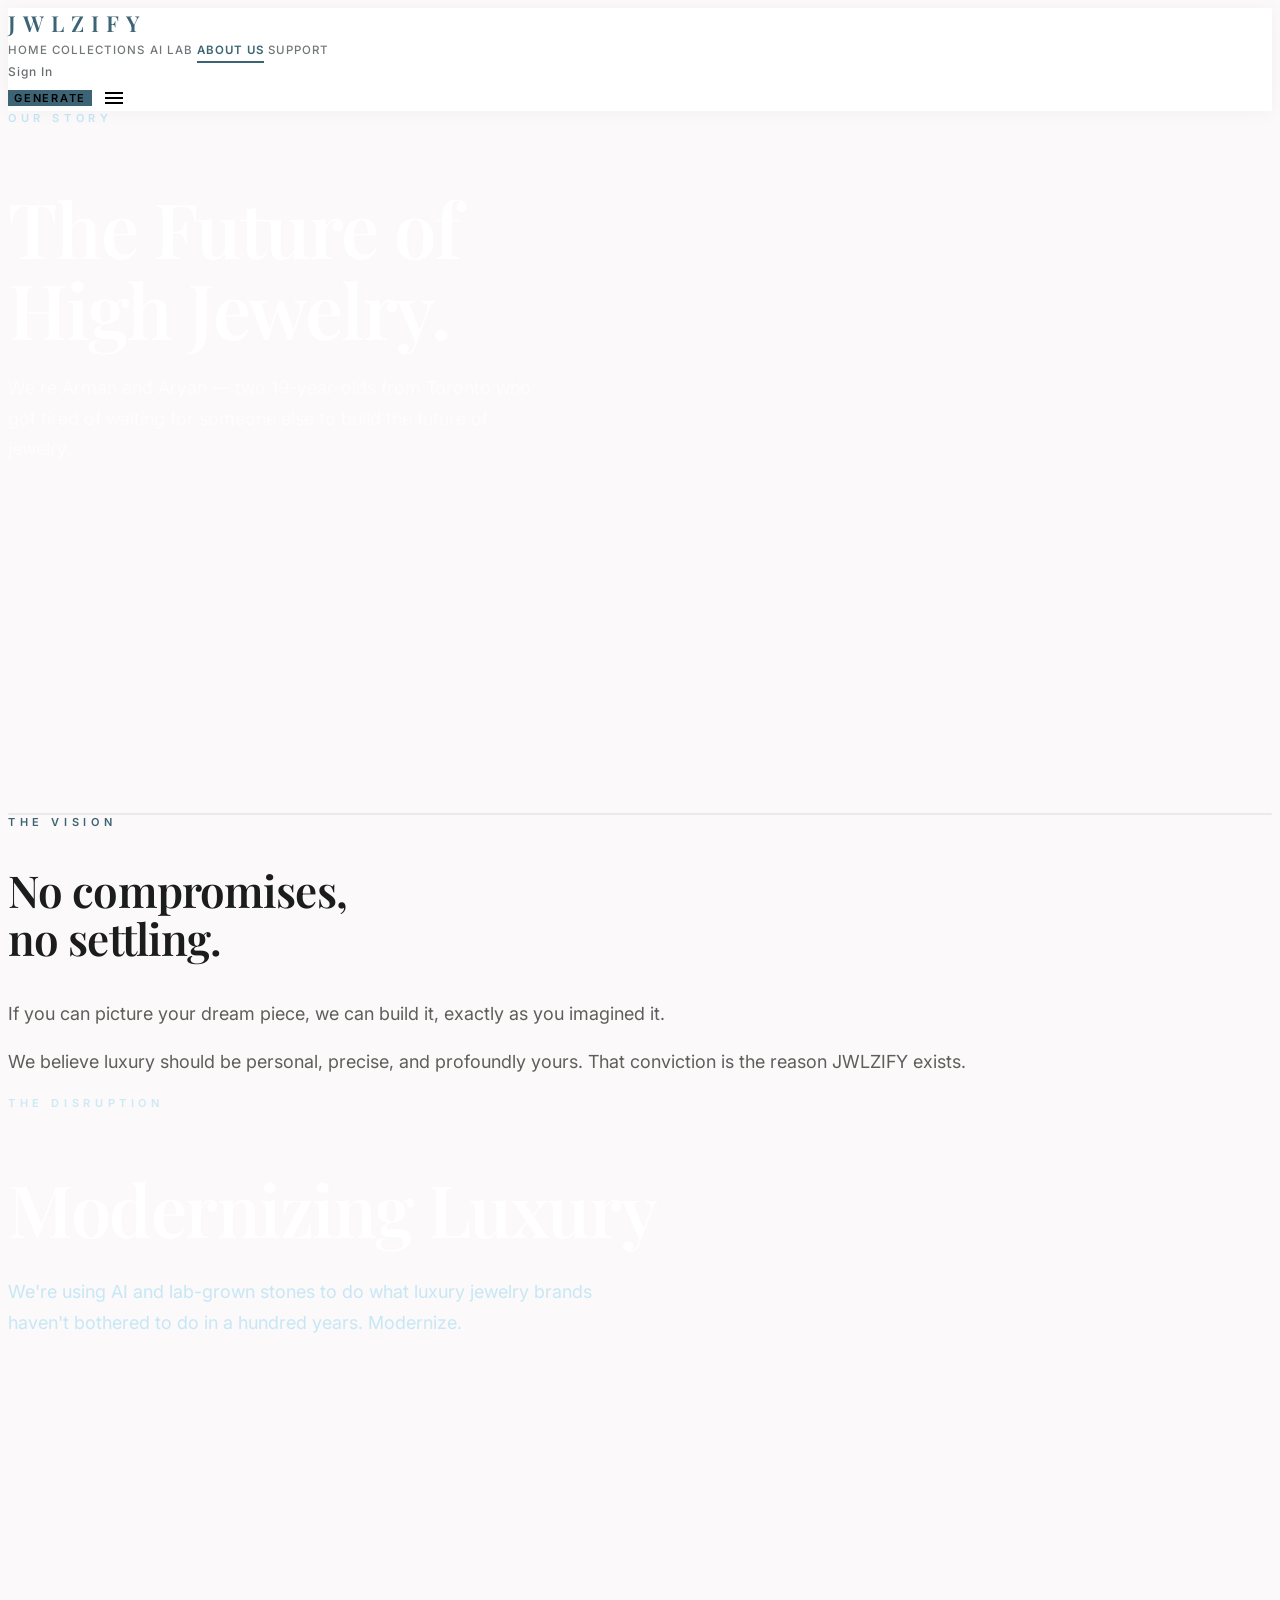
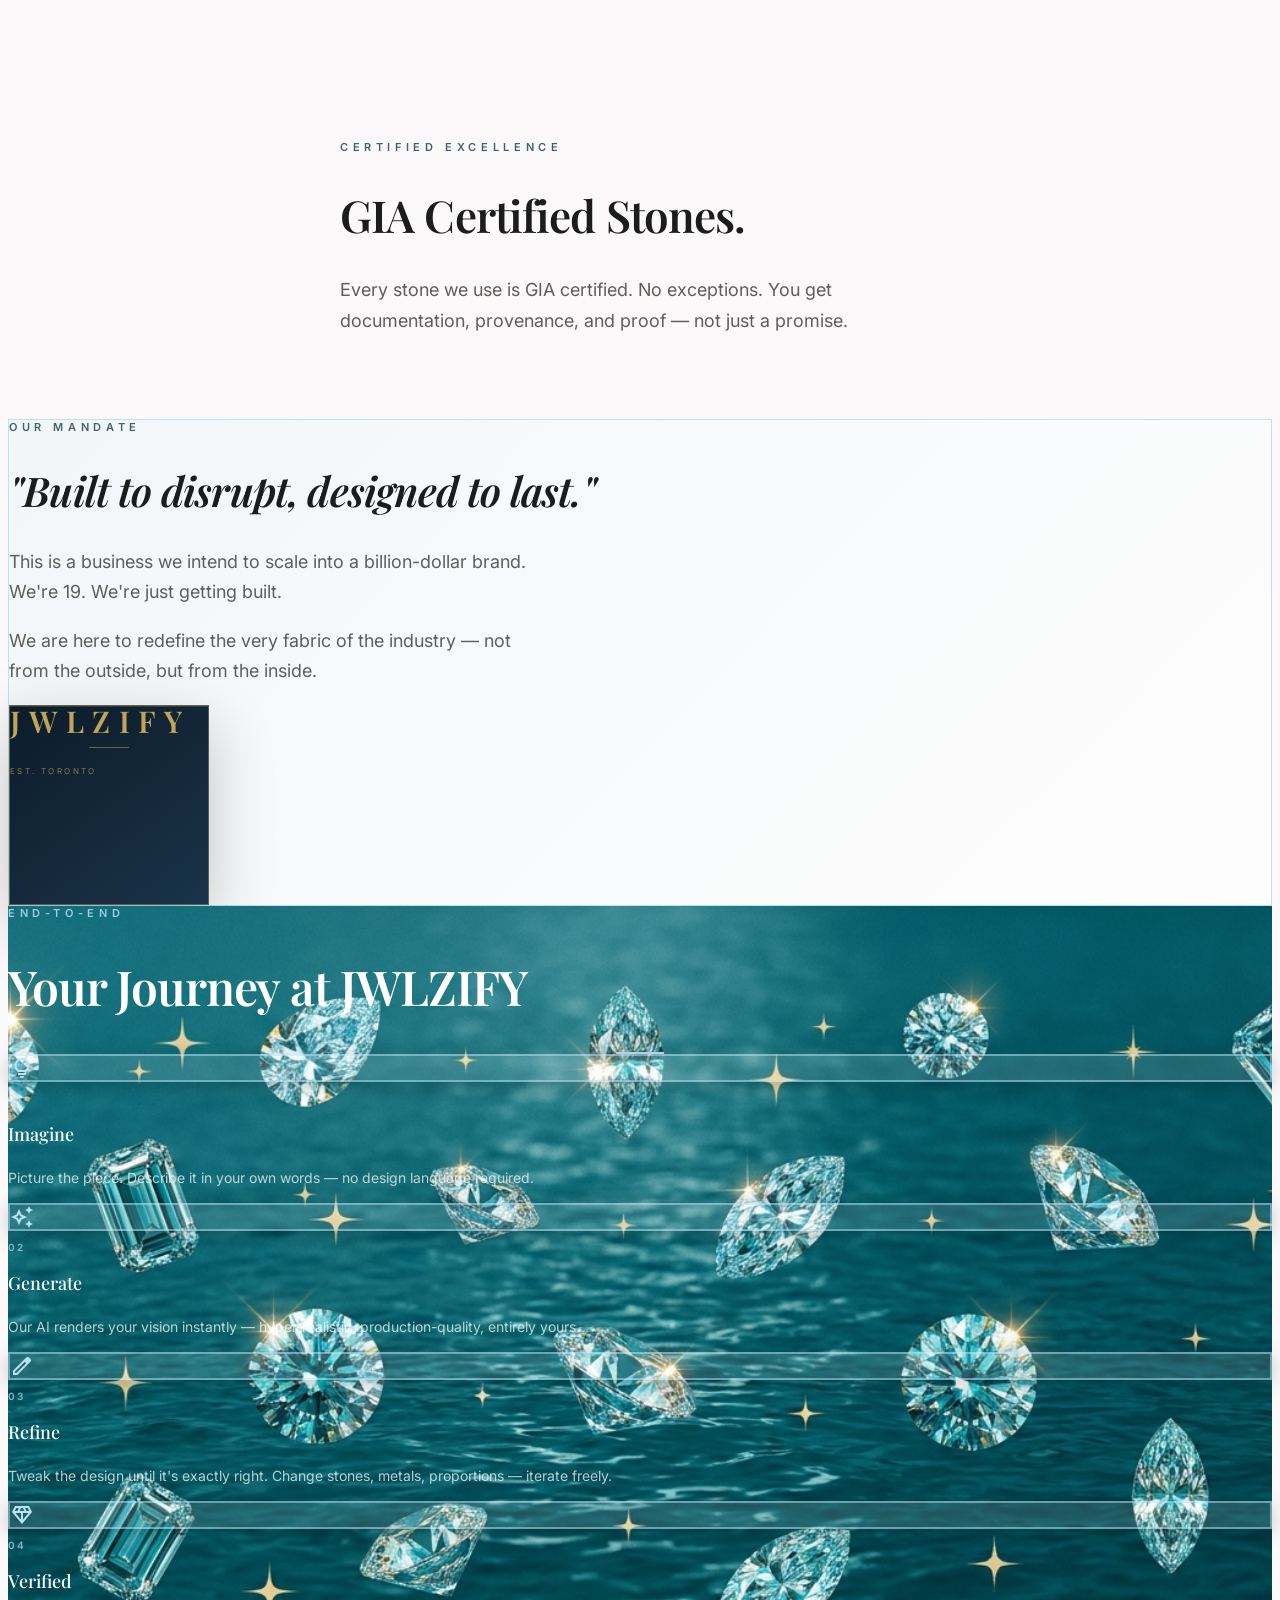
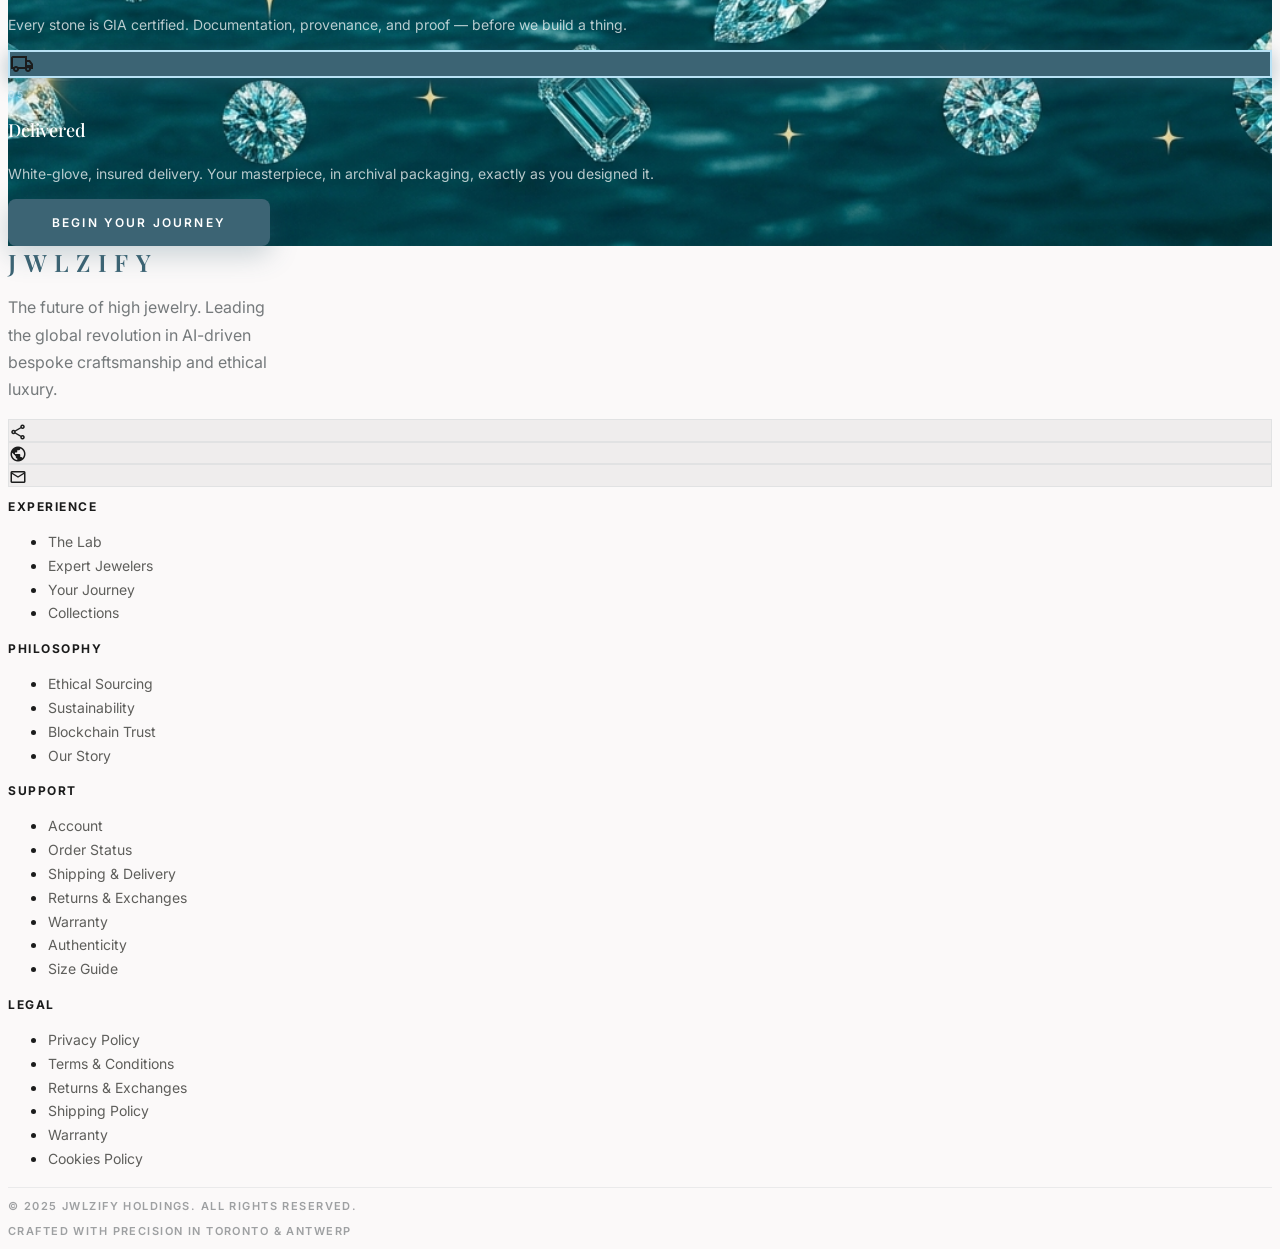
==== commit db1b3467: "Fix GIA section vertical centering with flexbox and symmetric padding Co-Authored-By: Claude Sonnet " ====
--- a/about.html
+++ b/about.html
@@ -168,12 +168,12 @@
 <!-- ════════════════════════════
      SECTION — GIA CERTIFIED STONES
 ════════════════════════════ -->
-<section class="bg-[#fbf9f9]" style="padding-top:4rem;padding-bottom:0;">
-  <div class="max-w-[1600px] mx-auto px-4 md:px-16">
+<section class="bg-[#fbf9f9]" style="display:flex;flex-direction:column;align-items:center;justify-content:center;padding-top:4rem;padding-bottom:4rem;">
+  <div class="max-w-[1600px] w-full mx-auto px-4 md:px-16">
     <div class="max-w-[860px] mx-auto text-center">
       <span class="eyebrow">Certified Excellence</span>
       <h2 class="h-section mb-8" style="font-size:clamp(32px,3.5vw,44px);">GIA Certified Stones.</h2>
-      <p class="body-lg mb-4" style="color:#5e5e5b;max-width:600px;margin-left:auto;margin-right:auto;">
+      <p class="body-lg" style="color:#5e5e5b;max-width:600px;margin-left:auto;margin-right:auto;">
         Every stone we use is GIA certified. No exceptions. You get documentation, provenance, and proof — not just a promise.
       </p>
     </div>
